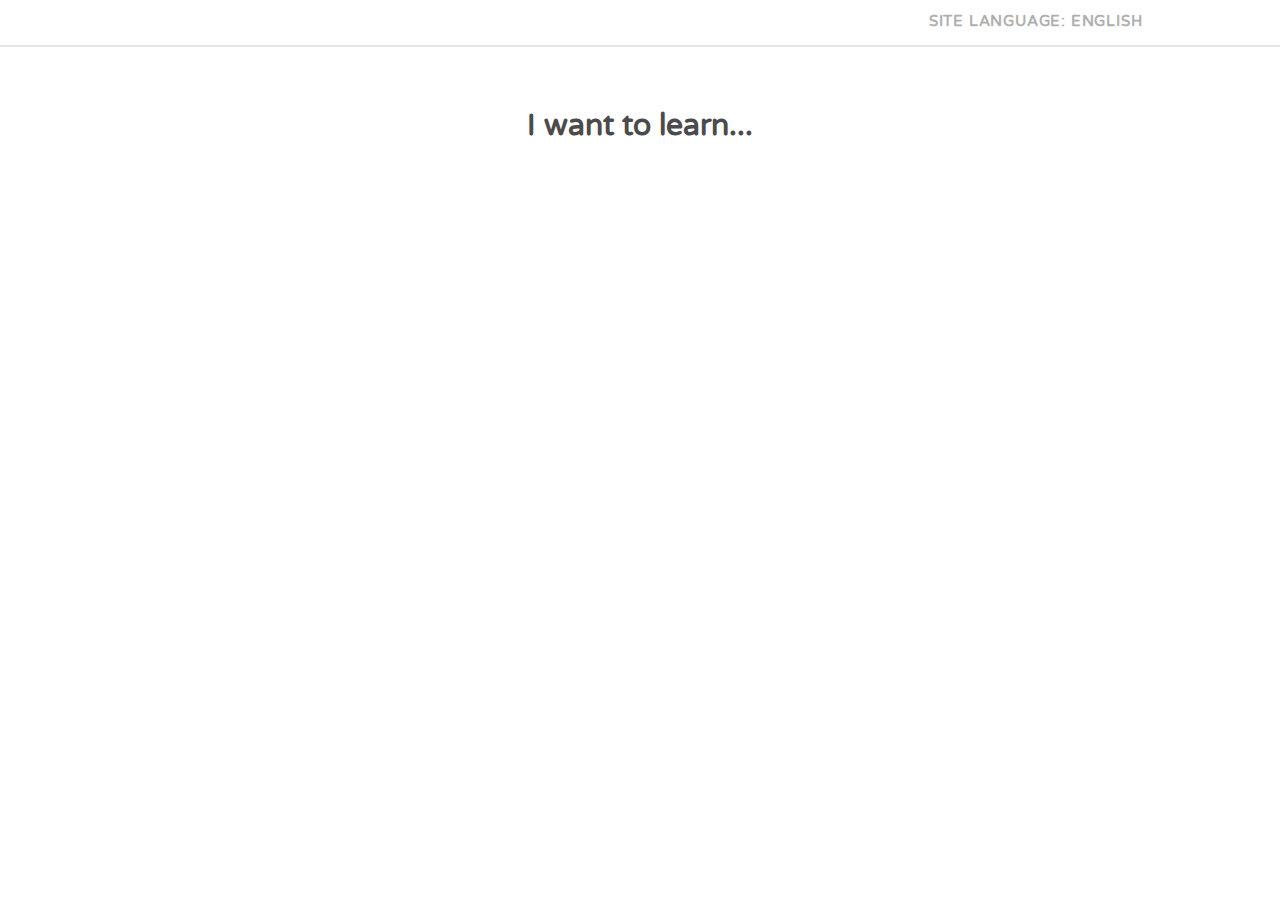
==== login/index.html @ 2314fc19 "register page added and flags" ====
<!DOCTYPE html>
<html lang="en">
<head>
    <meta charset="UTF-8">
    <meta name="viewport" content="width=device-width, initial-scale=1.0">
    <title>Doulingo Clone - Select Language To Learn</title>
    <link rel="icon" href="https://d35aaqx5ub95lt.cloudfront.net/favicon.ico">
    <link rel="preconnect" href="https://fonts.gstatic.com" crossorigin>
    <link href="https://fonts.googleapis.com/css2?family=Varela+Round&display=swap" rel="stylesheet">
    <link rel="stylesheet" href="./index.css">
</head>
<body>
    <header>
        <nav>
            <img src="https://d35aaqx5ub95lt.cloudfront.net/images/splash/f92d5f2f7d56636846861c458c0d0b6c.svg" alt="">
            <h1>SITE LANGUAGE: ENGLISH</h1>
        </nav>
    </header>
    <h1 class="hero-heading">I want to learn...</h1>
    <svg viewBox="0 66 82 66" data-test="flag-es" style="height: 70.8293px; width: 88px;"><image height="3168" href="https://d35aaqx5ub95lt.cloudfront.net/vendor/87938207afff1598611ba626a8c4827c.svg" width="82" xlink:href="https://d35aaqx5ub95lt.cloudfront.net/vendor/87938207afff1598611ba626a8c4827c.svg"></image></svg>
</body>
</html>
---- login/index.css ----
*{
    margin: 0;
    padding: 0;
    box-sizing: border-box;
    font-family: "Varela Round", sans-serif;
}
header{
    width: 100%;
    padding: 12px 12px 15px;
    display: flex;
    align-items: center;
    justify-content: center;
    border-bottom: 2px solid #e5e5e5;
}
nav{
    display: flex;
    align-items: center;
    justify-content: space-between;
    width: 80%;
}
nav h1{
    font-size: 15px;
    letter-spacing: 0.8px;
    color: #afafaf;
}
h1.hero-heading{
    color: #4b4b4b;
    font-size: 30px;
    text-align: center;
    margin: 60px 0;
}
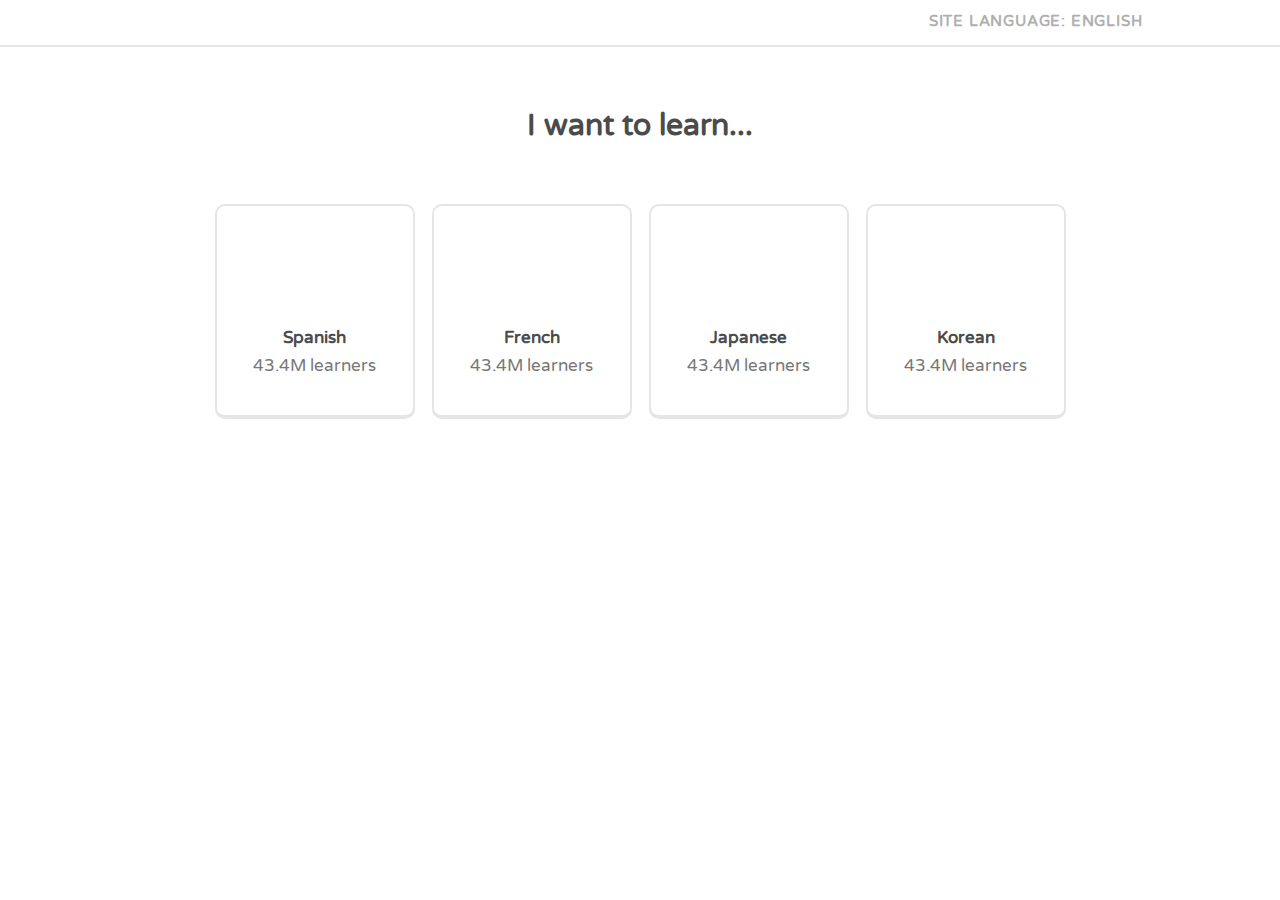
==== commit 020c846d: "css added to register page" ====
--- a/login/index.html
+++ b/login/index.html
@@ -17,6 +17,27 @@
         </nav>
     </header>
     <h1 class="hero-heading">I want to learn...</h1>
-    <svg viewBox="0 66 82 66" data-test="flag-es" style="height: 70.8293px; width: 88px;"><image height="3168" href="https://d35aaqx5ub95lt.cloudfront.net/vendor/87938207afff1598611ba626a8c4827c.svg" width="82" xlink:href="https://d35aaqx5ub95lt.cloudfront.net/vendor/87938207afff1598611ba626a8c4827c.svg"></image></svg>
+    <div class="langs">
+        <div class="langBox">
+            <svg viewBox="0 66 82 66" data-test="flag-es" style="height: 70.8293px; width: 88px;"><image height="3168" href="https://d35aaqx5ub95lt.cloudfront.net/vendor/87938207afff1598611ba626a8c4827c.svg" width="82" xlink:href="https://d35aaqx5ub95lt.cloudfront.net/vendor/87938207afff1598611ba626a8c4827c.svg"></image></svg>
+            <h2>Spanish</h2>
+            <p>43.4M learners</p>
+        </div>
+        <div class="langBox">
+            <svg viewBox="0 132 82 66" data-test="flag-es" style="height: 70.8293px; width: 88px;"><image height="3168" href="https://d35aaqx5ub95lt.cloudfront.net/vendor/87938207afff1598611ba626a8c4827c.svg" width="82" xlink:href="https://d35aaqx5ub95lt.cloudfront.net/vendor/87938207afff1598611ba626a8c4827c.svg"></image></svg>
+            <h2>French</h2>
+            <p>43.4M learners</p>
+        </div>
+        <div class="langBox">
+            <svg viewBox="0 264 82 66" data-test="flag-es" style="height: 70.8293px; width: 88px;"><image height="3168" href="https://d35aaqx5ub95lt.cloudfront.net/vendor/87938207afff1598611ba626a8c4827c.svg" width="82" xlink:href="https://d35aaqx5ub95lt.cloudfront.net/vendor/87938207afff1598611ba626a8c4827c.svg"></image></svg>
+            <h2>Japanese</h2>
+            <p>43.4M learners</p>
+        </div>
+        <div class="langBox">
+            <svg viewBox="0 396 82 66" data-test="flag-es" style="height: 70.8293px; width: 88px;"><image height="3168" href="https://d35aaqx5ub95lt.cloudfront.net/vendor/87938207afff1598611ba626a8c4827c.svg" width="82" xlink:href="https://d35aaqx5ub95lt.cloudfront.net/vendor/87938207afff1598611ba626a8c4827c.svg"></image></svg>
+            <h2>Korean</h2>
+            <p>43.4M learners</p>
+        </div>
+    </div>
 </body>
 </html>--- a/login/index.css
+++ b/login/index.css
@@ -28,4 +28,38 @@
     font-size: 30px;
     text-align: center;
     margin: 60px 0;
+}
+.langs{
+    display: flex;
+    align-items: center;
+    justify-content: center;
+    width: 100%;
+    gap: 17px;
+    flex-wrap: wrap;
+}
+.langs .langBox{
+    width: 200px;
+    display: flex;
+    align-items: center;
+    justify-content: center;
+    flex-direction: column;
+    height: 215px;
+    border: 1px solid #e5e5e5;
+    border-width: 2px 2px 4px 2px;
+    gap: 7px;
+    border-radius: 10px;
+    cursor: pointer;
+    background-color: white;
+}
+.langs .langBox:hover{
+    filter: brightness(0.9);
+}
+.langs .langBox h2{
+    margin-top: 5px;
+    font-size: 17px;
+    color: rgb(75,75,75);
+}
+.langs .langBox p{
+    font-size: 17px;
+    color: rgb(119, 119, 119);
 }